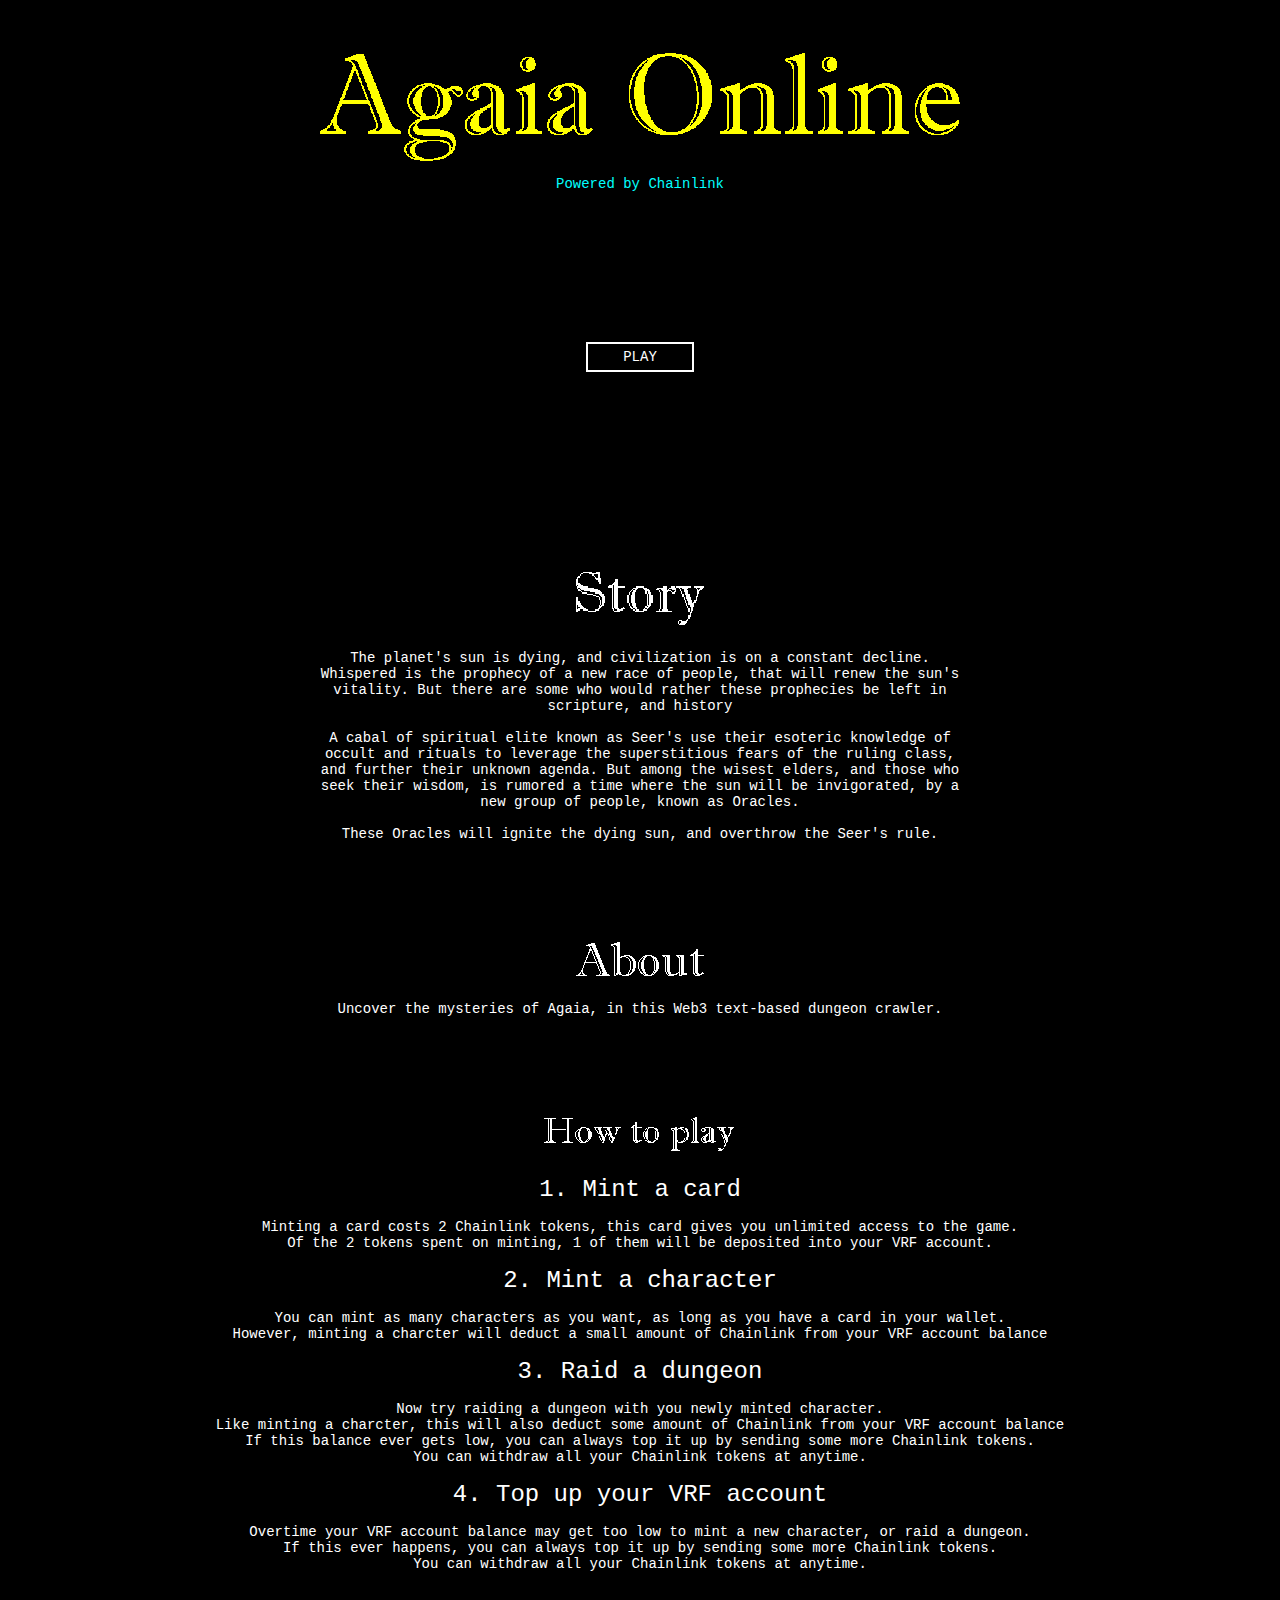
==== frontend/index.html @ 0603d835 "Frontend + Contract bug fixes" ====
<html>
    <head>
        <title>Agaia Online</title>
        <link rel="stylesheet" type="text/css" href="stylesheet.css">
    </head>
    <body style="background-color: black;">
        <div style="text-align: center; padding-top:5vh;">
            <img src="images/AgaiaTitle.png" style="width:50vw; image-rendering:pixelated;">

            <div class="text-small" style="color: cyan; padding-top: 15px;">
                Powered by Chainlink
            </div>
        </div>

        <div style="text-align:center; padding-top: 150px;">
            <button class="button" onclick="location.href='game.html';">
                PLAY
            </button>
        </div>

        <div style="text-align: center; padding-top: 200px;">
            <img src="images/Story.png" style="width:10vw; image-rendering:pixelated;">

            <div class="text-small" style="margin:0px auto; width: 50vw; color: white; padding-top: 25px;">
                The planet's sun is dying, and civilization is on a constant decline.
                Whispered is the prophecy of a new race of people, that will renew the sun's vitality.
                But there are some who would rather these prophecies be left in scripture, and history 
                <br/><br/>
                A cabal of spiritual elite known as Seer's use their esoteric knowledge of occult and rituals to
                leverage the superstitious fears of the ruling class, and further their unknown agenda.
                But among the wisest elders, and those who seek their wisdom, is rumored a time where the sun
                will be invigorated, by a new group of people, known as Oracles.
                <br/><br/>
                These Oracles will ignite the dying sun, and overthrow the Seer's rule.
            </div>
        </div>

        <div style="text-align: center; padding-top: 100px;">
            <img src="images/About.png" style="width:10vw; image-rendering:pixelated;">

            <div class="text-small" style="margin:0px auto; width: 50vw; color: white; padding-top: 25px;">
                Uncover the mysteries of Agaia, in this Web3 text-based dungeon crawler.
            </div>
        </div>

        <div style="text-align: center; padding-top:100px;">
            <img src="images/HowToPlay.png" style="width:15vw; image-rendering:pixelated;">

            <div class="text-small" style="color: white; padding-top: 25px;">
                <div class="text-medium">
                    1. Mint a card
                </div>
                <br/>
                Minting a card costs 2 Chainlink tokens, this card gives you unlimited access to the game. 
                <br/>
                Of the 2 tokens spent on minting, 1 of them will be deposited into your VRF account. 
                <br/><br/>
                <div class="text-medium">
                    2. Mint a character
                </div>
                <br/>
                You can mint as many characters as you want, as long as you have a card in your wallet. 
                <br/>
                However, minting a charcter will deduct a small amount of Chainlink from your VRF account balance
                <br/><br/>
                <div class="text-medium">
                    3. Raid a dungeon
                </div>
                <br/>
                Now try raiding a dungeon with you newly minted character.
                <br/>
                Like minting a charcter, this will also deduct some amount of Chainlink from your VRF account balance
                <br/>
                If this balance ever gets low, you can always top it up by sending some more Chainlink tokens.
                <br/>
                You can withdraw all your Chainlink tokens at anytime.
                <br/><br/>
                <div class="text-medium">
                    4. Top up your VRF account
                </div>
                <br/>
                Overtime your VRF account balance may get too low to mint a new character, or raid a dungeon.
                <br/>
                If this ever happens, you can always top it up by sending some more Chainlink tokens.
                <br/>
                You can withdraw all your Chainlink tokens at anytime.
                <br/><br/>
            </div>
        </div>
    </body>
</html>
---- frontend/stylesheet.css ----
.text-small {
    font-family: monospace;
    font-size: 14;
}

.text-medium {
    font-family: monospace;
    font-size: 24;
}

.text-large {
    font-family: monospace;
    font-size: 36;
}

.text-title {
    font-family: serif;
    font-size: 96;
    text-align: center;
}

.input-text {
    background-color: black;
    color: white;
    border: 2px solid;
    border-color: white;
    font-family: monospace;
    font-size: 14;
    padding: 5px 5px;
}

.button {
    background-color: black;
    color: white;
    border: 2px solid;
    border-color: white;
    font-family: monospace;
    font-size: 14;
    padding: 5px 35px;
}
.button:enabled:hover {
    background-color: rgb(64, 64, 64);
}
.button:enabled:active {
    background-color: white;
    color: black;
}

.img-character {
    width: 64px;
    height: 64px;
    border: 2px solid white;
    margin: 0px 5px;
}
.img-item {
    width: 48px;
    height: 48px;
    border: 2px solid white;
    margin: 0px 5px;
}
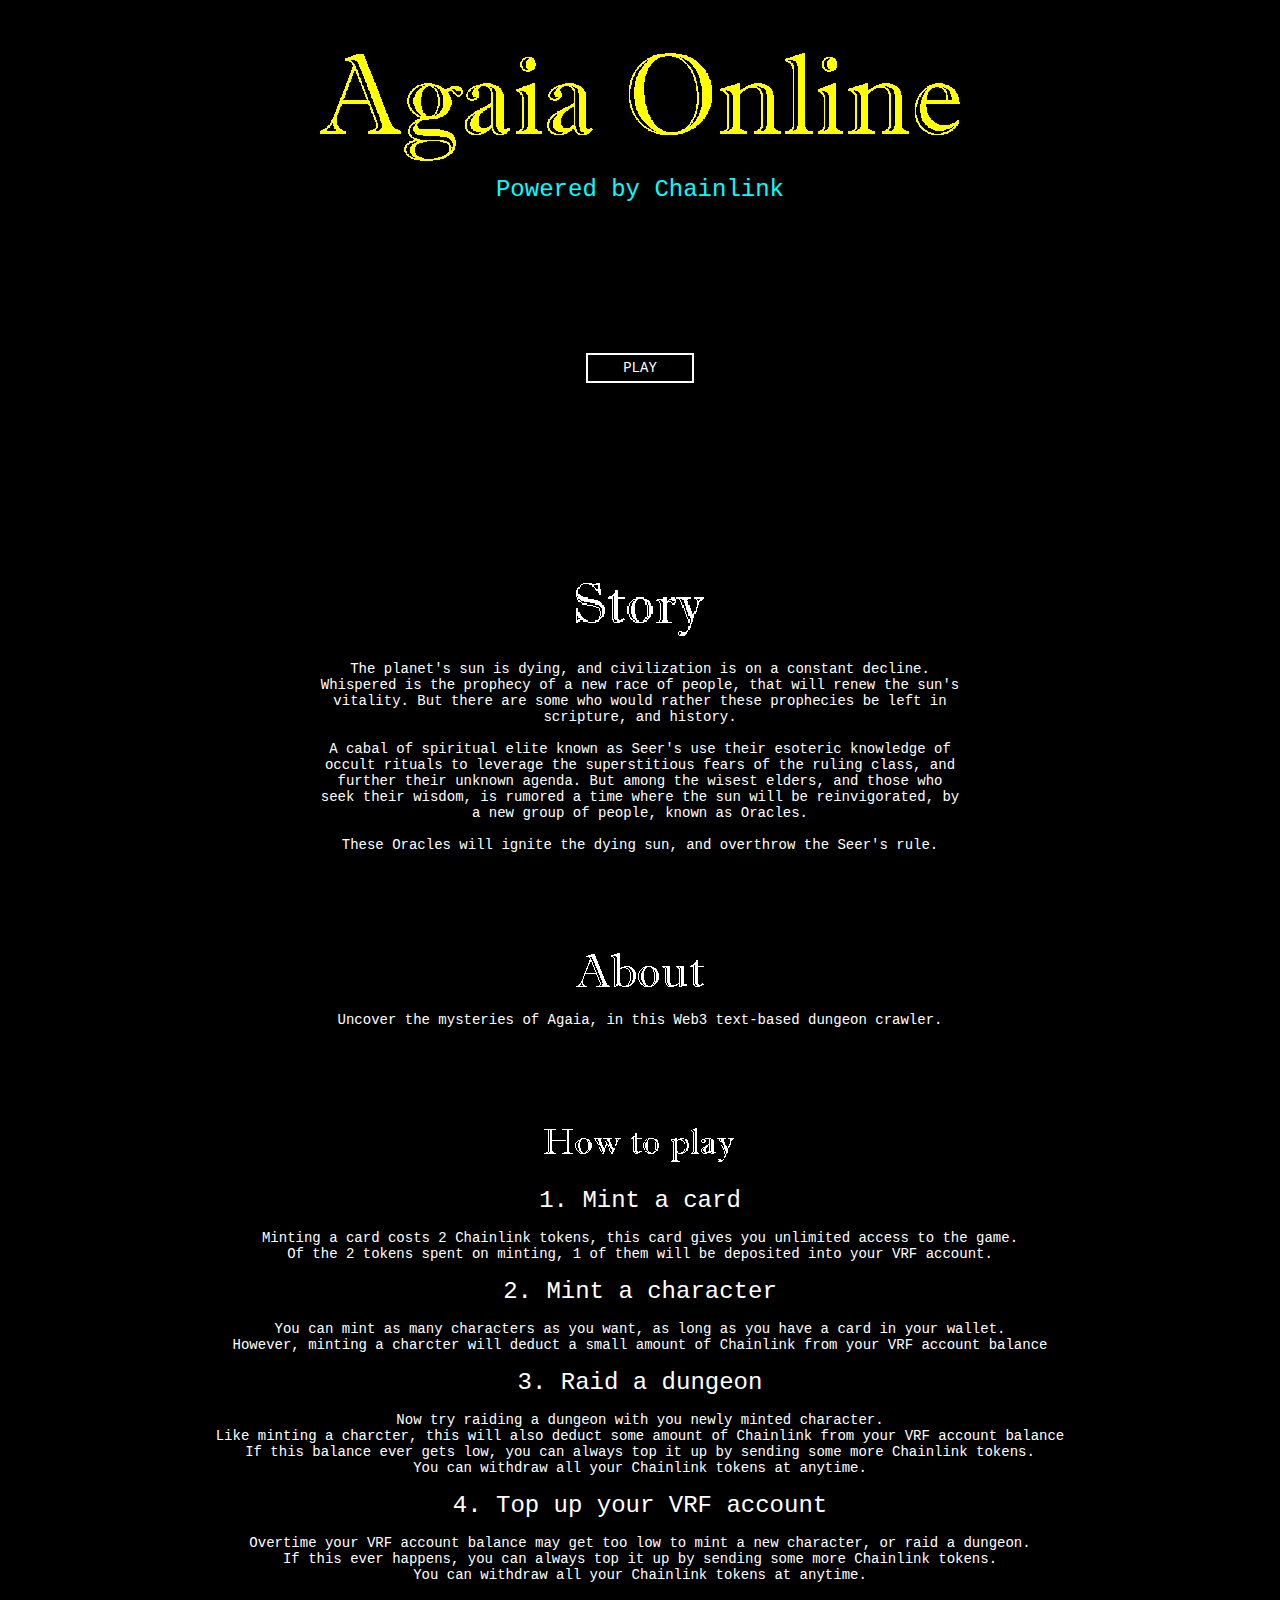
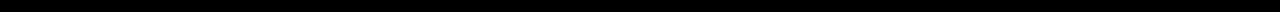
==== commit 9891bcb0: "Added encounter events" ====
--- a/frontend/index.html
+++ b/frontend/index.html
@@ -7,7 +7,7 @@
         <div style="text-align: center; padding-top:5vh;">
             <img src="images/AgaiaTitle.png" style="width:50vw; image-rendering:pixelated;">
 
-            <div class="text-small" style="color: cyan; padding-top: 15px;">
+            <div class="text-medium" style="color: cyan; padding-top: 15px;">
                 Powered by Chainlink
             </div>
         </div>
@@ -24,12 +24,12 @@
             <div class="text-small" style="margin:0px auto; width: 50vw; color: white; padding-top: 25px;">
                 The planet's sun is dying, and civilization is on a constant decline.
                 Whispered is the prophecy of a new race of people, that will renew the sun's vitality.
-                But there are some who would rather these prophecies be left in scripture, and history 
+                But there are some who would rather these prophecies be left in scripture, and history. 
                 <br/><br/>
-                A cabal of spiritual elite known as Seer's use their esoteric knowledge of occult and rituals to
+                A cabal of spiritual elite known as Seer's use their esoteric knowledge of occult rituals to
                 leverage the superstitious fears of the ruling class, and further their unknown agenda.
                 But among the wisest elders, and those who seek their wisdom, is rumored a time where the sun
-                will be invigorated, by a new group of people, known as Oracles.
+                will be reinvigorated, by a new group of people, known as Oracles.
                 <br/><br/>
                 These Oracles will ignite the dying sun, and overthrow the Seer's rule.
             </div>
